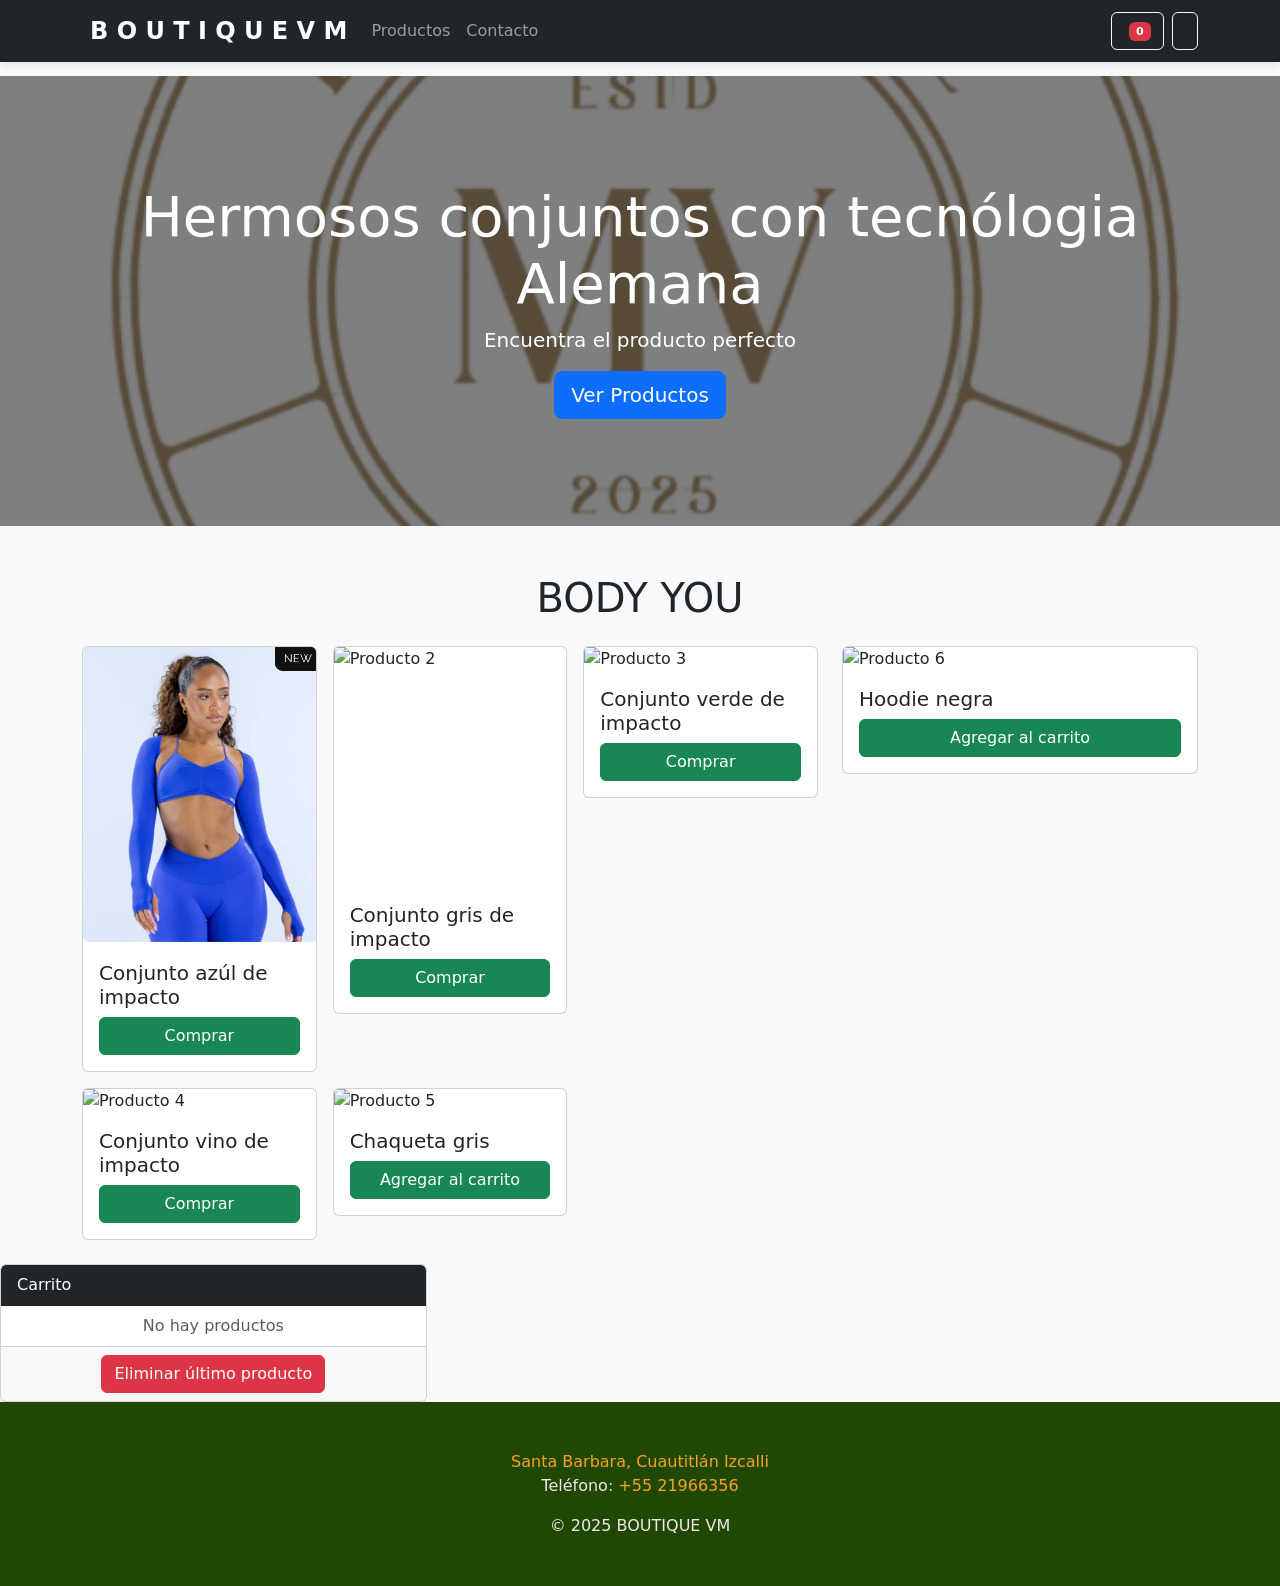
==== index.html @ c2061c51 "Add files via upload" ====
<!DOCTYPE html>
<html lang="es">
<head>
  <meta charset="UTF-8">
  <meta name="viewport" content="width=device-width, initial-scale=1.0">
  <title>Carrito de Compras hamburguesas</title>
  <link href="https://cdn.jsdelivr.net/npm/bootstrap@5.3.2/dist/css/bootstrap.min.css" rel="stylesheet">
  <link rel="stylesheet" href="css/carrito.css">
</head>

<body class="bg-light">
 
    <!-- Barra de Navegación -->
<nav class="navbar navbar-expand-lg navbar-dark bg-dark fixed-top">
  <div class="container">
    <a class="navbar-brand" href="#">
      <i class="fas fa-spa me-2"></i>B O U T I Q U E   V  M
    </a>
    
    <button class="navbar-toggler" type="button" data-bs-toggle="collapse" data-bs-target="#navbarNav">
      <span class="navbar-toggler-icon"></span>
    </button>
    
    <div class="collapse navbar-collapse" id="navbarNav">
      <ul class="navbar-nav me-auto">
        <li class="nav-item">
          <a class="nav-link" href="#productos">Productos</a>
        </li>
        <li class="nav-item">
          <a class="nav-link" href="#contacto">Contacto</a>
        </li>
      </ul>
 <!-- Botones del carrito y menú -->
      <div class="d-flex">
        <button class="btn btn-outline-light me-2" data-bs-toggle="offcanvas" data-bs-target="#offcanvasCarrito">
          <i class="fas fa-shopping-cart"></i>
          <span class="badge bg-danger" id="contador-carrito">0</span>
        </button>
        
        <button class="btn btn-outline-light" data-bs-toggle="offcanvas" data-bs-target="#offcanvasMenu">
          <i class="fas fa-bars"></i>
        </button>
      </div>
    </div>
  </div>
</nav>

<!--FIN DE LA BARRA DE NAVEGACION-->
<!-- HERO -->
<section class="hero text-white text-center d-flex align-items-center justify-content-center mb-4">
  <div class="container">
    <h1 class="display-4">Hermosos conjuntos con tecnólogia Alemana</h1>
    <p class="lead">Encuentra el producto perfecto </p>
    <a href="#productos" class="btn btn-primary btn-lg">Ver Productos</a>
  </div>
</section>
 <!-- CONTENEDOR DE PRODUCTOS -->
  <div class="container py-4" id="productos">
    <h1 class="text-center mb-4">BODY YOU</h1>
 
    <div class="row">
      <!-- Productos -->
      <div class="col-md-8">
        <div class="row g-3">
          <!-- Card Producto 1 -->
          <div class="col-md-4">
            <div class="card">
              <img src="img/conjunto azul.jpg" class="card-img-top" alt="Producto 1">
              <div class="card-body">
                <h5 class="card-title">Conjunto azúl de impacto </h5>
                <button class="btn btn-success w-100" onclick="agregarProducto('Rescue')">Comprar</button>
              </div>
            </div>
          </div>
          <!-- Card Producto 2 -->
          <div class="col-md-4">
            <div class="card">
              <img src="IMG/conjunto gris.jpg" class="card-img-top" alt="Producto 2" width="210" height="240">
              <div class="card-body">
                <h5 class="card-title">Conjunto gris de impacto</h5>
                <button class="btn btn-success w-100" onclick="agregarProducto('Shampoo Organic')">Comprar</button>
              </div>
            </div>
          </div>
          <!-- Card Producto 3 -->
          <div class="col-md-4">
            <div class="card">
              <img src="IMG/conjunto verde.jpg" class="card-img-top" alt="Producto 3">
              <div class="card-body">
                <h5 class="card-title">Conjunto verde de impacto</h5>
                <button class="btn btn-success w-100" onclick="agregarProducto('Shampoo Hidratante')">Comprar</button>
              </div>
            </div>
          </div>
          <!-- Card Producto 4 -->
          <div class="col-md-4">
            <div class="card">
              <img src="IMG/conjunto vino.jpg" class="card-img-top" alt="Producto 4">
              <div class="card-body">
                <h5 class="card-title">Conjunto vino de impacto </h5>
                <button class="btn btn-success w-100" onclick="agregarProducto('Shampoo Nutritivo')">Comprar</button>
              </div>
            </div>
          </div>
          <!-- Card Producto 5 -->
          <div class="col-md-4">
            <div class="card">
              <img src="IMG/sudadera gris.jpg" class="card-img-top" alt="Producto 5">
              <div class="card-body">
                <h5 class="card-title">Chaqueta gris</h5>
                <button class="btn btn-success w-100" onclick="agregarProducto('Acondicionador')">Agregar al carrito</button>
              </div>
            </div>
          </div>
        </div>
      </div>
 
      <!-- Card Producto 6 -->
          <div class="col-md-4">
            <div class="card">
              <img src="IMG/sudadera negra.jpg" class="card-img-top" alt="Producto 6">
              <div class="card-body">
                <h5 class="card-title">Hoodie negra</h5>
                <button class="btn btn-success w-100" onclick="agregarProducto('Acondicionador 6')">Agregar al carrito</button>
              </div>
            </div>
          </div>
        </div>
      </div>
       <!-- Carrito -->
      <div class="col-md-4">
        <div class="card" id="carritocard">
          <div class="card-header bg-dark text-white">Carrito</div>
          <ul class="list-group list-group-flush" id="lista-carrito">
            <li class="list-group-item text-muted text-center">No hay productos</li>
          </ul>
          <div class="card-footer text-center">
            <button class="btn btn-danger" onclick="eliminarProducto()">Eliminar último producto</button>
          </div>
        </div>
      </div>
    </div>
  </div>
 
  <!-- OFFCANVAS MENÚ -->
  <div class="offcanvas offcanvas-start" tabindex="-1" id="offcanvasMenu" aria-labelledby="offcanvasMenuLabel">
    <div class="offcanvas-header">
      <h5 class="offcanvas-title" id="offcanvasMenuLabel">Menú</h5>
      <button type="button" class="btn-close text-reset" data-bs-dismiss="offcanvas" aria-label="Cerrar"></button>
    </div>
    <div class="offcanvas-body">
      <ul class="list-unstyled">
        <li><a href="#" class="nav-link">Inicio</a></li>
        <li><a href="#" class="nav-link">Productos</a></li>
        <li><a href="#" class="nav-link">Contacto</a></li>
      </ul>
    </div>
  </div>
 
  <!-- OFFCANVAS CARRITO -->
  <div class="offcanvas offcanvas-end" tabindex="-1" id="offcanvasCarrito" aria-labelledby="offcanvasCarritoLabel">
    <div class="offcanvas-header">
      <h5 class="offcanvas-title" id="offcanvasCarritoLabel">Tu Carrito</h5>
      <button type="button" class="btn-close text-reset" data-bs-dismiss="offcanvas" aria-label="Cerrar"></button>
    </div>
    <div class="offcanvas-body">
      <ul class="list-group" id="lista-carrito-offcanvas">
        <li class="list-group-item text-muted text-center">No hay productos</li>
      </ul>
      <div class="mt-3 text-center">
        <button class="btn btn-danger" onclick="eliminarProducto()">Eliminar último producto</button>
      </div>
    </div>
  </div>
 
<footer id="contacto" class="footer">
       <div class="footer-content">
        <!--
          <footer>: Pie de página con información de contacto, copyright, etc.
          - Puede usarse también al final de <article> o <section>.
        -->
        <address>
            <!--
              <address>: Información de contacto (física, email, teléfono).
              - Los navegadores/SEO lo asocian a datos de ubicación.
            -->
 
<a href="https://www.google.com/maps/place/santa+barbara+cuautitlan+izcalli/data=!4m2!3m1!1s0x85d18aab86269eaf:0xff85a733d63fd230?sa=X&ved=1t:242&hl=es_419&ictx=111" 
target="_blank" rel="noreference noopener">Santa Barbara, Cuautitlán Izcalli </a>
 
            <br>
            Teléfono: <a href="tel:+525524709301">+55 21966356</a>
            <!-- 
              href="tel:+123456789": Enlace para llamar desde móviles.
            -->
        </address>
        <!-- Copyright -->
        <p class="copyright">&copy; 2025 BOUTIQUE VM</p>
        
        <!-- Redes sociales -->
        <div class="social">
            <a href="#" aria-label="Facebook">
                <i class="fab fa-facebook"></i>
            </a>
            <a href="#" aria-label="Instagram">
                <i class="fab fa-instagram"></i>
            </a>
            <a href="https://www.linkedin.com/in/yuritsa-paez-a85920121/" aria-label="LinkedIn">
                <i class="fab fa-linkedin"></i>
            </a>
            
        </div>
 
      </div>
    </footer>
 
 
 
<!--Aquí poner la referencia del script del JS-->
  <script src="js/carrito.js"></script>
 
 
</body>
</html>
---- css/carrito.css ----
/* Animaciones de agregado/eliminado */
.agregado {
  background-color: #d4edda !important; /* Verde claro */
  color: #6839ce !important;
  animation: fade 1s ease-in-out;
}

.eliminado {
  background-color: #f8d7da !important; /* Rojo claro */
  color: #721c24 !important;
  animation: fade 1s ease-in-out;
}

@keyframes fade {
  from { opacity: 0.3; }
  to { opacity: 1; }
}

/* Estilos para la barra de navegación */
.navbar {
  box-shadow: 0 2px 10px rgba(0,0,0,0.1);
}

.navbar-brand {
  font-weight: bold;
  font-size: 1.5rem;
}

/* Compensación para el contenido debido a la navbar fija */
body {
  padding-top: 76px;
}

/* Estilos para el badge del carrito */
.badge {
  font-size: 0.7rem;
  margin-left: 5px;
}

/* Estilos para los botones de la navbar */
.btn-outline-light:hover {
  background-color: rgba(255,255,255,0.1);
}


/* HERO con imagen de fondo */
.hero {
  position: relative;
  height: 50vh; /* ajusta altura del hero */
  background-image: url('../img/LOGO.jpg'); /* tu imagen de hero */
  background-size: cover; /* hace que la imagen cubra todo el contenedor */
  background-position: center center; /* centra la imagen */
  background-repeat: no-repeat; /* evita repetición */
  display: flex;
  align-items: center;
  justify-content: center;
  color: white;
}

.hero::before {
  content: '';
  position: absolute;
  top: 0; left: 0;
  width: 100%;
  height: 100%;
  background-color: rgba(0, 0, 0, 0.5); /* overlay oscuro */
}

.hero .container {
  position: relative;
  z-index: 2; /* asegura que el texto esté por encima del overlay */
}


/* Scroll suave */
html {
  scroll-behavior: smooth;
}

/* Compensación si hay navbar fijo */
#productos {
  scroll-margin-top: 70px;
}

/* FOOTER */
.footer {
    background: #204803;
    color: rgb(240, 231, 231);
    text-align: center;
    padding: 2rem;
}

.footer address {
    font-style: normal;
    margin-top: 1rem;
}

.footer a {
    color: #fba122;
    text-decoration: none;
}

.card#carritocard {
    max-height: 400px; /* Altura máxima del carrito */
    overflow-y: auto; /* Habilita el scroll vertical */
}
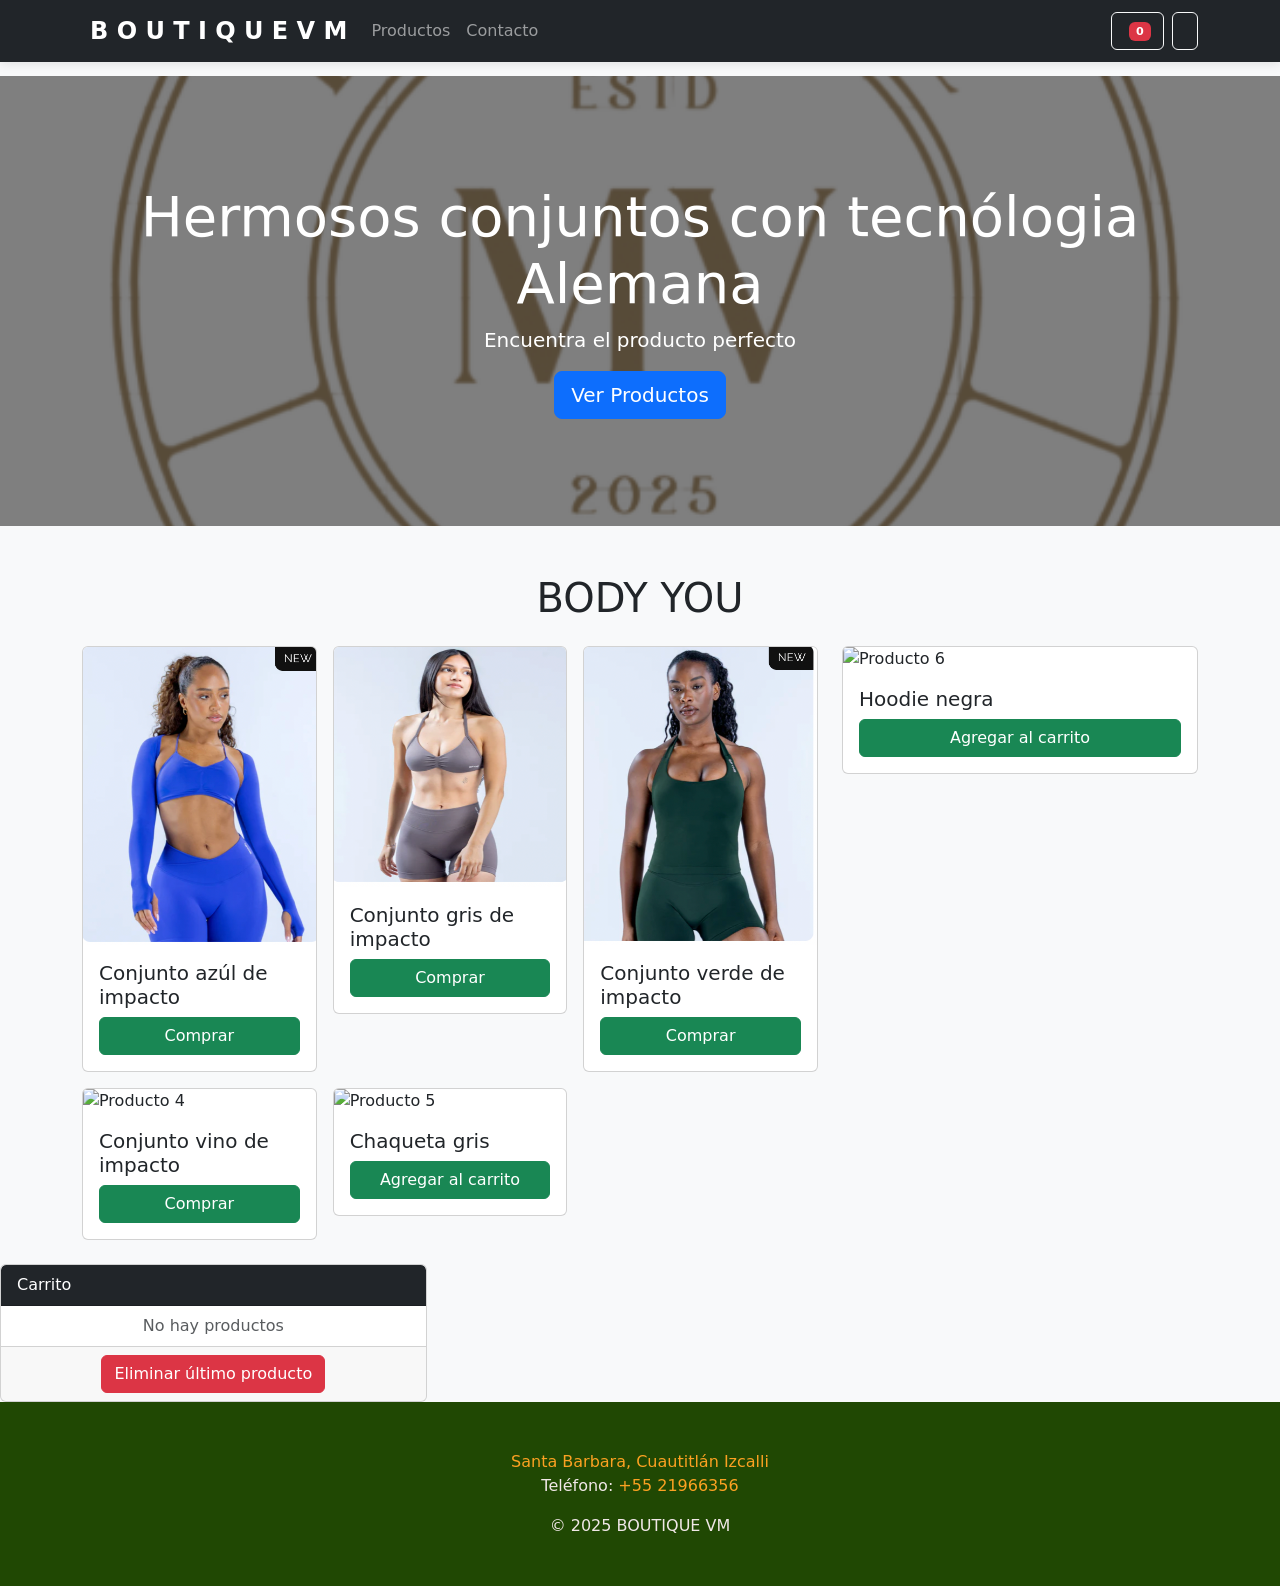
==== commit a226c365: "Update index.html" ====
--- a/index.html
+++ b/index.html
@@ -75,7 +75,7 @@
           <!-- Card Producto 2 -->
           <div class="col-md-4">
             <div class="card">
-              <img src="IMG/conjunto gris.jpg" class="card-img-top" alt="Producto 2" width="210" height="240">
+              <img src="img/conjunto gris.jpg" class="card-img-top" alt="Producto 2" width="210" height="240">
               <div class="card-body">
                 <h5 class="card-title">Conjunto gris de impacto</h5>
                 <button class="btn btn-success w-100" onclick="agregarProducto('Shampoo Organic')">Comprar</button>
@@ -85,7 +85,7 @@
           <!-- Card Producto 3 -->
           <div class="col-md-4">
             <div class="card">
-              <img src="IMG/conjunto verde.jpg" class="card-img-top" alt="Producto 3">
+              <img src="img/conjunto verde.jpg" class="card-img-top" alt="Producto 3">
               <div class="card-body">
                 <h5 class="card-title">Conjunto verde de impacto</h5>
                 <button class="btn btn-success w-100" onclick="agregarProducto('Shampoo Hidratante')">Comprar</button>
@@ -223,4 +223,4 @@
 </body>
 </html>
 
-    +    
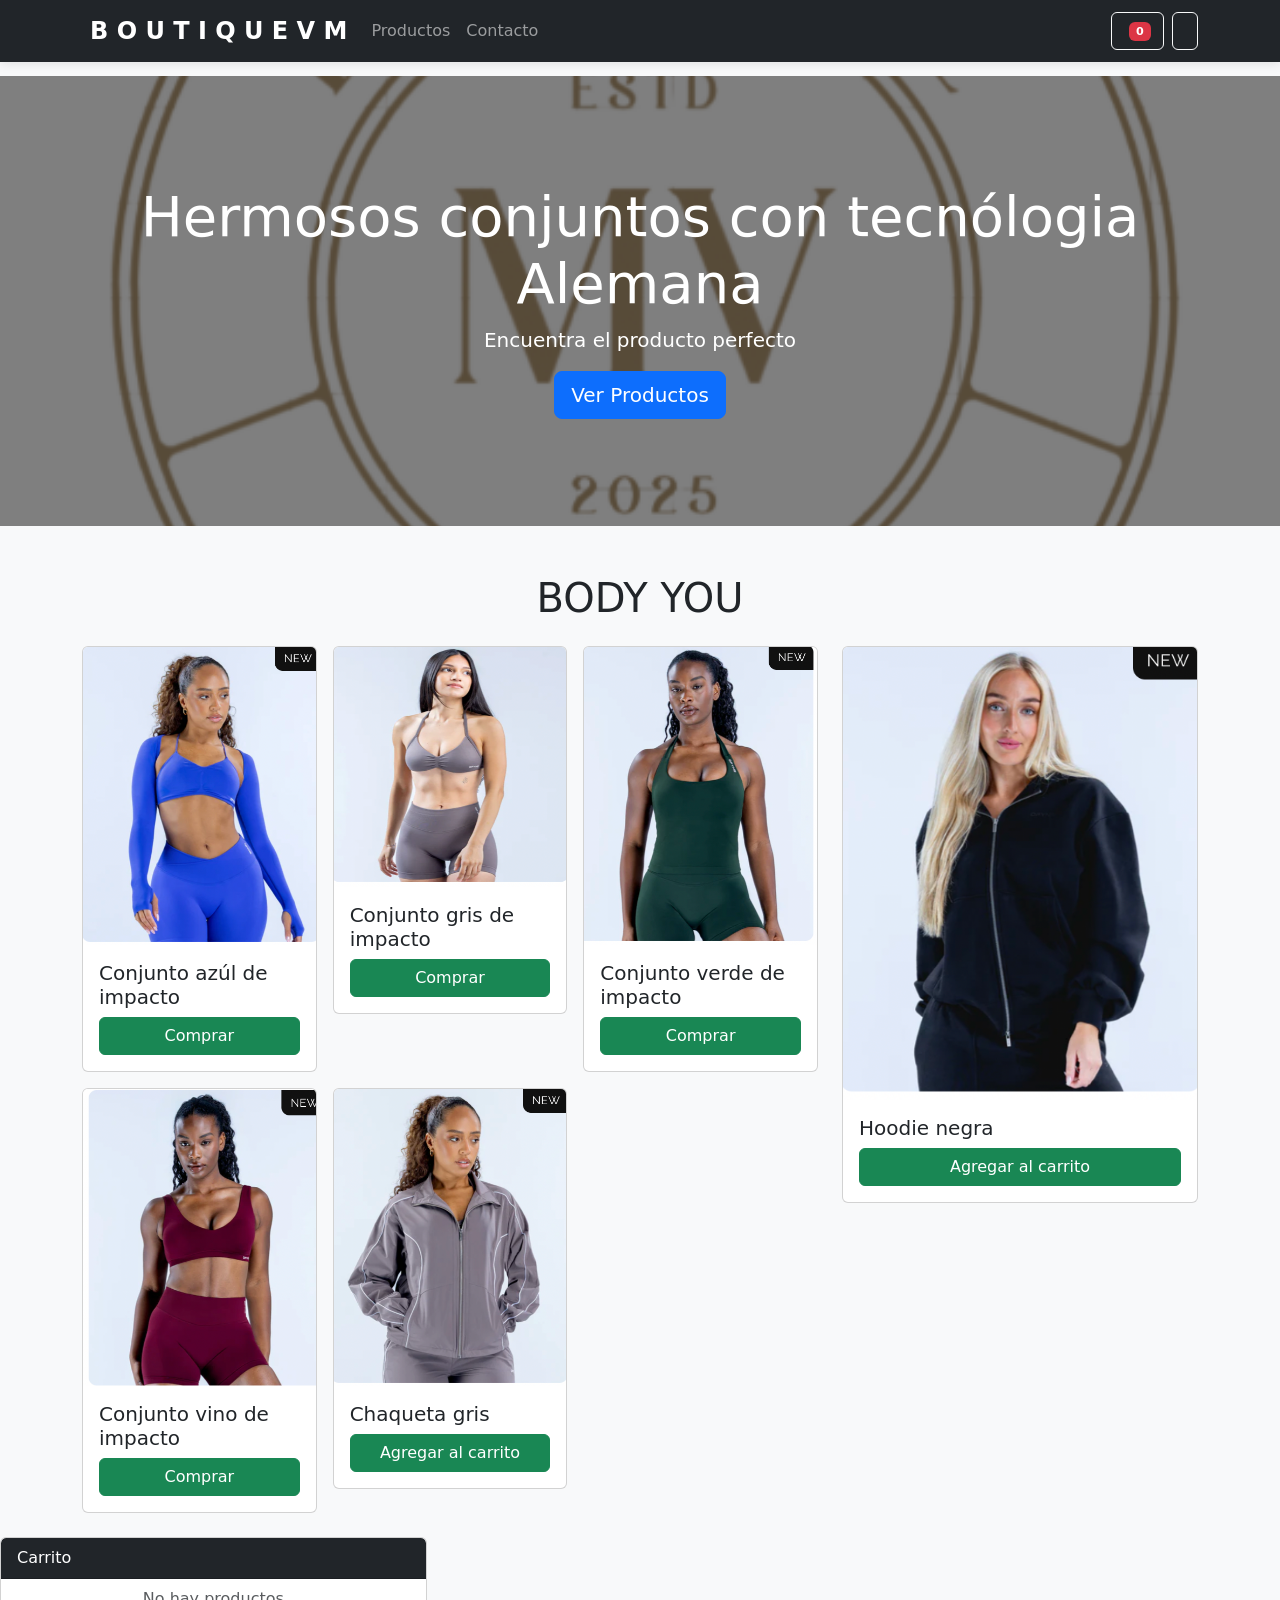
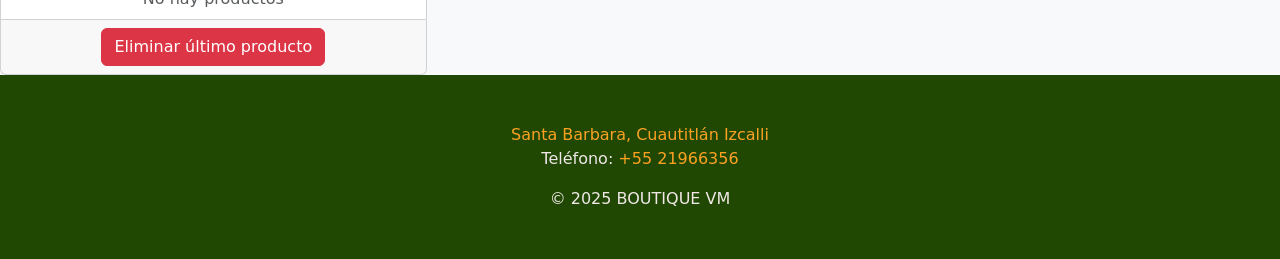
==== commit de9f3033: "Update index.html" ====
--- a/index.html
+++ b/index.html
@@ -95,7 +95,7 @@
           <!-- Card Producto 4 -->
           <div class="col-md-4">
             <div class="card">
-              <img src="IMG/conjunto vino.jpg" class="card-img-top" alt="Producto 4">
+              <img src="img/conjunto vino.jpg" class="card-img-top" alt="Producto 4">
               <div class="card-body">
                 <h5 class="card-title">Conjunto vino de impacto </h5>
                 <button class="btn btn-success w-100" onclick="agregarProducto('Shampoo Nutritivo')">Comprar</button>
@@ -105,7 +105,7 @@
           <!-- Card Producto 5 -->
           <div class="col-md-4">
             <div class="card">
-              <img src="IMG/sudadera gris.jpg" class="card-img-top" alt="Producto 5">
+              <img src="img/sudadera gris.jpg" class="card-img-top" alt="Producto 5">
               <div class="card-body">
                 <h5 class="card-title">Chaqueta gris</h5>
                 <button class="btn btn-success w-100" onclick="agregarProducto('Acondicionador')">Agregar al carrito</button>
@@ -118,7 +118,7 @@
       <!-- Card Producto 6 -->
           <div class="col-md-4">
             <div class="card">
-              <img src="IMG/sudadera negra.jpg" class="card-img-top" alt="Producto 6">
+              <img src="img/sudadera negra.jpg" class="card-img-top" alt="Producto 6">
               <div class="card-body">
                 <h5 class="card-title">Hoodie negra</h5>
                 <button class="btn btn-success w-100" onclick="agregarProducto('Acondicionador 6')">Agregar al carrito</button>
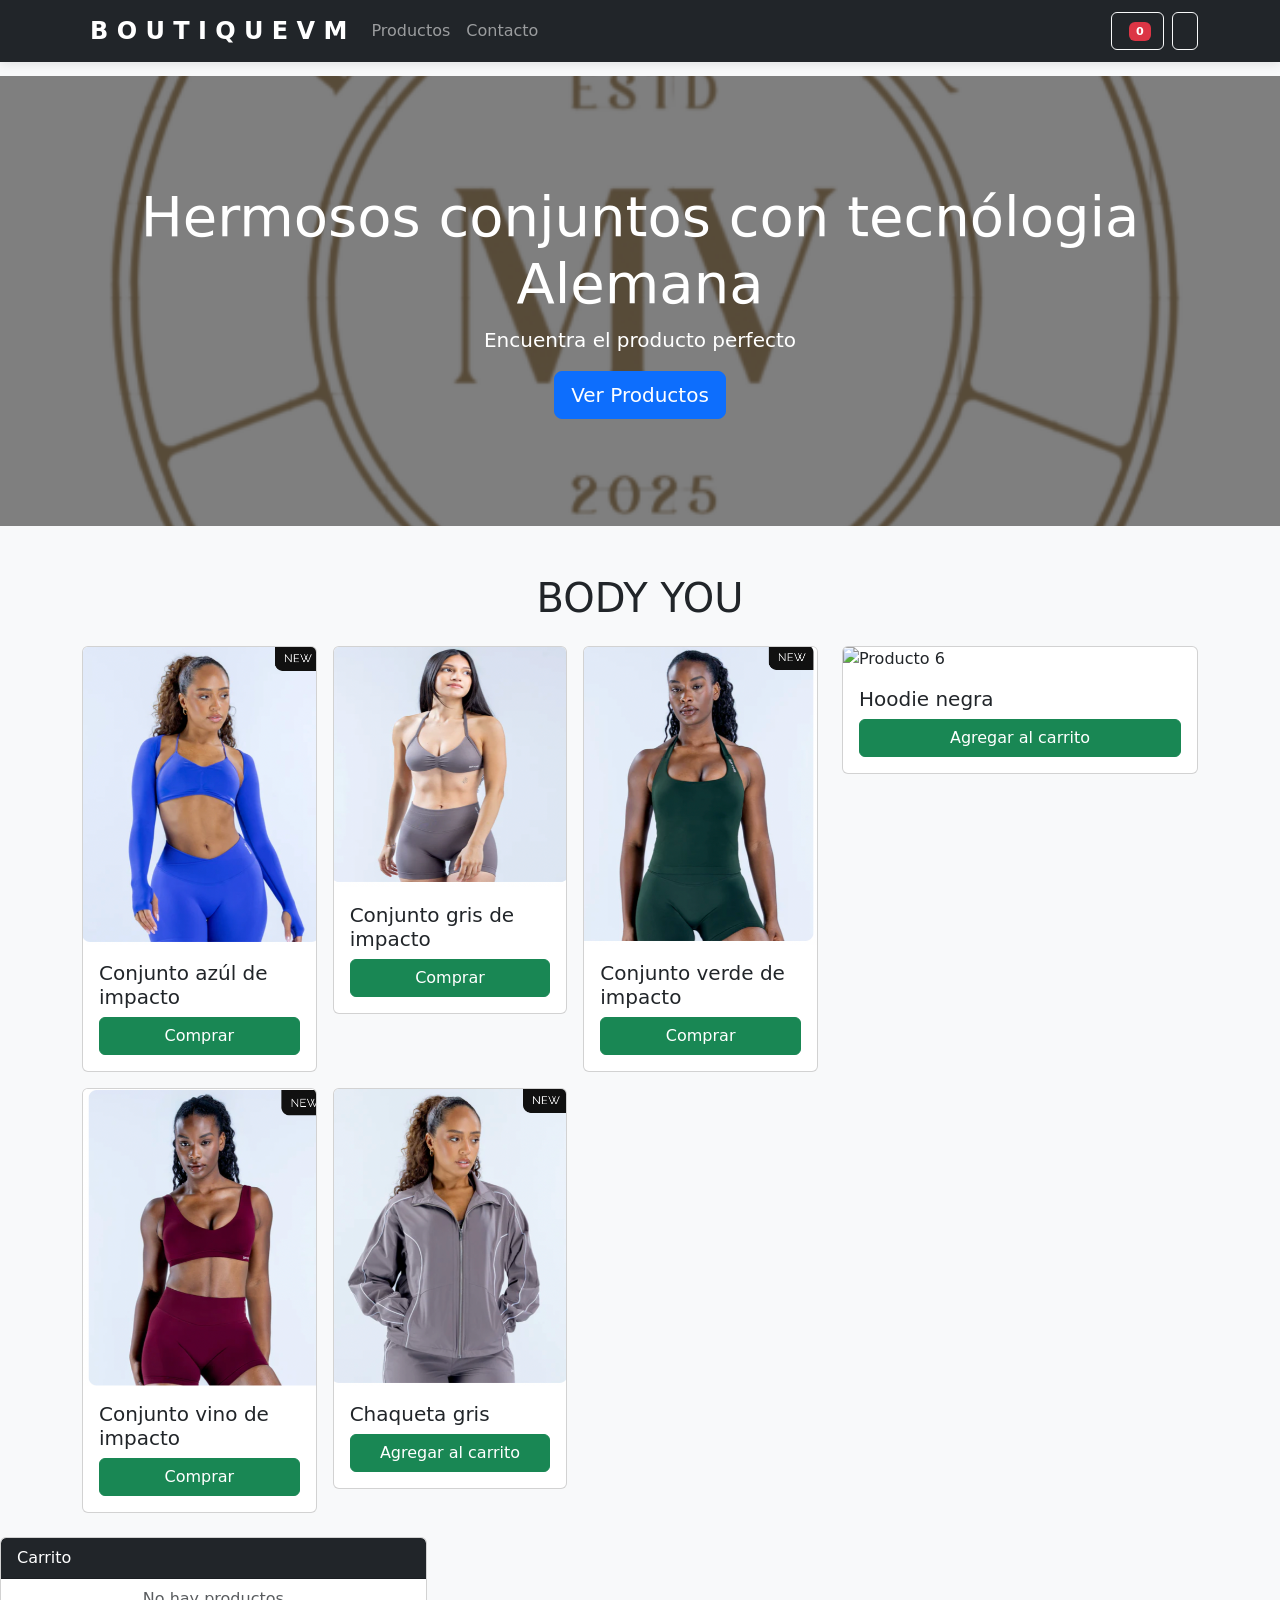
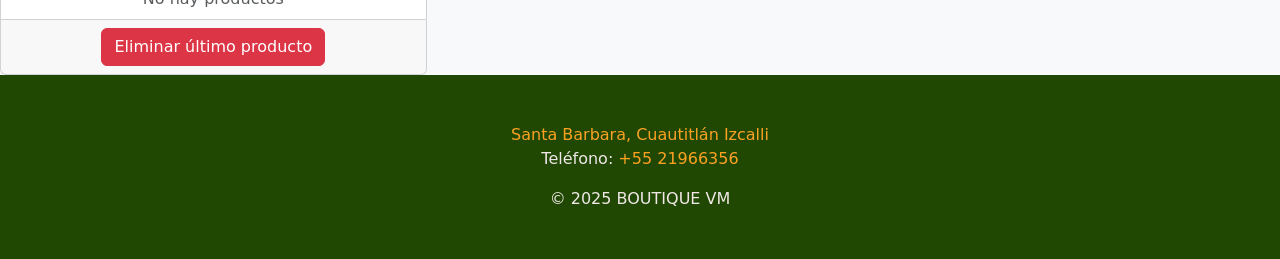
==== commit 7611eb52: "Update index.html" ====
--- a/index.html
+++ b/index.html
@@ -65,7 +65,7 @@
           <!-- Card Producto 1 -->
           <div class="col-md-4">
             <div class="card">
-              <img src="img/conjunto azul.jpg" class="card-img-top" alt="Producto 1">
+              <img src="img/conjuntoazul.jpg" class="card-img-top" alt="Producto 1">
               <div class="card-body">
                 <h5 class="card-title">Conjunto azúl de impacto </h5>
                 <button class="btn btn-success w-100" onclick="agregarProducto('Rescue')">Comprar</button>
@@ -75,7 +75,7 @@
           <!-- Card Producto 2 -->
           <div class="col-md-4">
             <div class="card">
-              <img src="img/conjunto gris.jpg" class="card-img-top" alt="Producto 2" width="210" height="240">
+              <img src="img/conjuntogris.jpg" class="card-img-top" alt="Producto 2" width="210" height="240">
               <div class="card-body">
                 <h5 class="card-title">Conjunto gris de impacto</h5>
                 <button class="btn btn-success w-100" onclick="agregarProducto('Shampoo Organic')">Comprar</button>
@@ -85,7 +85,7 @@
           <!-- Card Producto 3 -->
           <div class="col-md-4">
             <div class="card">
-              <img src="img/conjunto verde.jpg" class="card-img-top" alt="Producto 3">
+              <img src="img/conjuntoverde.jpg" class="card-img-top" alt="Producto 3">
               <div class="card-body">
                 <h5 class="card-title">Conjunto verde de impacto</h5>
                 <button class="btn btn-success w-100" onclick="agregarProducto('Shampoo Hidratante')">Comprar</button>
@@ -95,7 +95,7 @@
           <!-- Card Producto 4 -->
           <div class="col-md-4">
             <div class="card">
-              <img src="img/conjunto vino.jpg" class="card-img-top" alt="Producto 4">
+              <img src="img/conjuntovino.jpg" class="card-img-top" alt="Producto 4">
               <div class="card-body">
                 <h5 class="card-title">Conjunto vino de impacto </h5>
                 <button class="btn btn-success w-100" onclick="agregarProducto('Shampoo Nutritivo')">Comprar</button>
@@ -105,7 +105,7 @@
           <!-- Card Producto 5 -->
           <div class="col-md-4">
             <div class="card">
-              <img src="img/sudadera gris.jpg" class="card-img-top" alt="Producto 5">
+              <img src="img/sudaderagris.jpg" class="card-img-top" alt="Producto 5">
               <div class="card-body">
                 <h5 class="card-title">Chaqueta gris</h5>
                 <button class="btn btn-success w-100" onclick="agregarProducto('Acondicionador')">Agregar al carrito</button>
@@ -118,7 +118,7 @@
       <!-- Card Producto 6 -->
           <div class="col-md-4">
             <div class="card">
-              <img src="img/sudadera negra.jpg" class="card-img-top" alt="Producto 6">
+              <img src="img/sudaderanegra.jpg" class="card-img-top" alt="Producto 6">
               <div class="card-body">
                 <h5 class="card-title">Hoodie negra</h5>
                 <button class="btn btn-success w-100" onclick="agregarProducto('Acondicionador 6')">Agregar al carrito</button>
